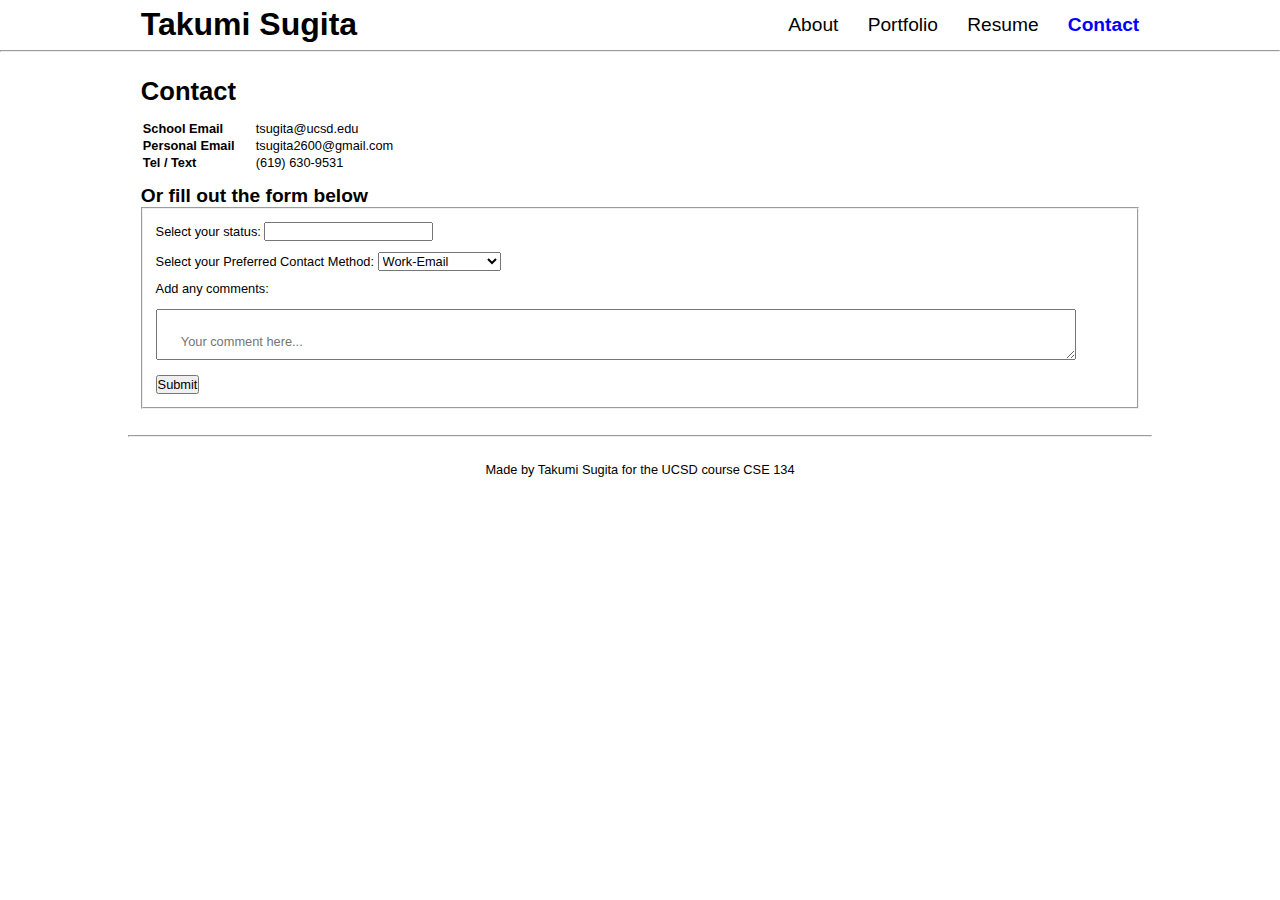
==== contact.html @ 0f28ec0e "Convert website from single page to multi page" ====
<!DOCTYPE html>
<html lang="en">
  <head>
    <meta charset="UTF-8">

    <link rel="stylesheet" type="text/css" href="/styles/style.css">

    <title>Takumi's Portfolio Site</title>
  </head>
  <body>
    <header>
      <div class="header-container">
        <h1><a href="#">Takumi Sugita</a></h1>
        <nav>
          <ul>
            <li><a href="./index.html">About</a></li>
            <li><a href="./portfolio.html">Portfolio</a></li>
            <li><a href="./resume.html">Resume</a></li>
            <li><a href="./contact.html" class="current">Contact</a></li>
          </ul>
        </nav>
        <svg id="nav-hamburger" viewBox="0 0 100 80" width="40" height="10">
          <rect width="100" height="10"></rect>
          <rect y="30" width="100" height="10"></rect>
          <rect y="60" width="100" height="10"></rect>
        </svg>
      </div>
      <hr/>
    </header>

    <main id="contact">
      <h2>Contact</h2>
      <table>
        <tr>
          <td><b>School Email</b></td>
          <td>tsugita@ucsd.edu</td>
        </tr>
        <tr>
          <td><b>Personal Email</b></td>
          <td>tsugita2600@gmail.com</td>
        </tr>
        <tr>
          <td><b>Tel / Text</b></td>
          <td>(619) 630-9531</td>
        </tr>
      </table>

      <h4>Or fill out the form below</h4>
      <form>
        <fieldset>
          <div class="form-content">
          <label for="contact-status">Select your status: </label>
          <datalist id="contact-statuses">
            <option>Recruiter</option>
            <option>Student</option>
            <option>Developer</option>
            <option>Other</option>
          </datalist>
          <input list="contact-statuses" id="contact-status"/>
          <br />
          <label for="contact-method">Select your Preferred Contact Method:</label>
          <select id="contact-method">
            <optgroup label="Email">
              <option value="work-email">Work-Email</option>
              <option value="school-email">School Email</option>
              <option value="personal-email">Personal Email</option>
            </optgroup>
            <optgroup label="Phone">
              <option value="tel">Tel</option>
              <option value="text">Text</option>
            </optgroup>
          </select>
          <br />
          <label for="additional-comment-area">Add any comments:</label>
          <textarea id="additional-comment-area" placeholder="Your comment here..."></textarea>
          <br />
          <button type="submit">Submit</button>
          </div>
        </fieldset>
      </form>
    </main>

    <footer>
      <hr/>
      <p>Made by Takumi Sugita for the UCSD course CSE 134</p>
    </footer>
  </body>
</html>
---- styles/style.css ----
:root {
  --box-shadow-color: rgba(0, 0, 0, 0.4);

  --light-hr: gray;
  --light-text: black;
  --light-nav: hsl(240, 100%, 50%);
  --light-background: white;

  --dark-hr: white;
  --dark-text: white;
  --dark-hover-text: #add8e6;
  --dark-background: black;
  
  --font: 'Helvetica Neue', Helvetica, Arial, sans-serif;
}

* {
  padding: 0;
  margin: 0;
  color: var(--light-text);
  font-size: 1vw;
  font-family: var(--font);
  box-sizing: border-box;
}

body {
  background-color: var(--light-background);
  animation: slide-in 1s;
}

.header-container, main, footer hr {
  width: 100%;
  max-width: 1024px;
  margin: 0 auto;
}

.header-container {
  display: flex;
  align-items: center;
}

h1 {
  padding: 0.5rem 0;
  flex: 1;
}

h2 {
  font-size: 2vw;
}

h4 {
  font-size: 1.5vw;
}

h1 a {
  font-size: 2.5vw;
  text-decoration: none;
  padding: 0.5rem 1rem;
}

nav ul li {
  display: inline-block;
}

nav ul li a {
  padding: 1rem;
  text-decoration: none;
  font-size: 1.5vw;
}

nav ul li a.current {
  font-weight: bold;
  color: var(--light-nav);
}

#nav-hamburger {
  display: none;
}

h1 a:hover,
nav ul li a:hover {
  color: var(--light-nav);
  transition: color 0.5s ease-in-out;
}

#about .grid-container {
  display: grid;
  grid-template-columns: 1fr 2fr;
  grid-template-areas:
    "intro intro"
    "persona bio"
    "hobbies hobbies";
  align-items: center;
  grid-gap: 1rem;
  margin-top: 1rem;
}

#about h2 {
  grid-area: intro;
  text-align: center;
  padding: 3rem 0;
  font-size: 3vw;
}

#about h4 {
  padding-bottom: 0.25rem;
}

#about picture img {
  grid-area: persona;
  display: block;
  max-width: 75%;
  margin: 1em auto;
  object-fit: cover;
  object-position: center;
}

#about .bio-grid {
  grid-area: bio;
  padding: 1rem;
}

#about .bio-grid p {
  padding-bottom: 2rem;
}

table tr td:nth-child(2) {
  padding-left: 1.5rem;
}

#about .hobbies-grid {
  grid-area: hobbies;
  padding: 1rem;
}

#about .hobbies-grid ul {
  padding-left: 1rem;
}

#about, #portfolio, #resume, #contact {
  padding: 2rem 1rem;
}

#portfolio ol {
  padding: 1rem 1.25rem;
}

#portfolio ol li {
  margin-bottom: 1rem;
}

#resume h2, #contact h2 {
  margin-bottom: 1rem;
}

#resume iframe {
  width: 100%;
  height: 80vh;
}

#contact table {
  margin-bottom: 1rem;
}

form .form-content {
  padding: 1rem;
}

form label {
  padding-bottom: 1rem;
  display: inline-block;
}

form textarea {
  display: block;
  width: 95%;
  height: 4rem;
  padding: 2.5%;
}

footer p {
  padding: 2rem 0;
  text-align: center;
}

@media only screen and (max-width: 512px) {
  nav ul li{
    display: block;

  }

  #nav-hamburger {
    display: block;
  }

  .grid-container {
    display: block !important;
  }

  #about picture img {
    margin: 3rem auto;
  }

  #about .hobbies-grid {
    margin-top: 2rem;
  }
}

@keyframes slide-in {
  from {
    opacity: 0;
    transform: translateY(-10px);
  }
  to {
    opacity: 1;
    transform: translateY(0);
  }
}
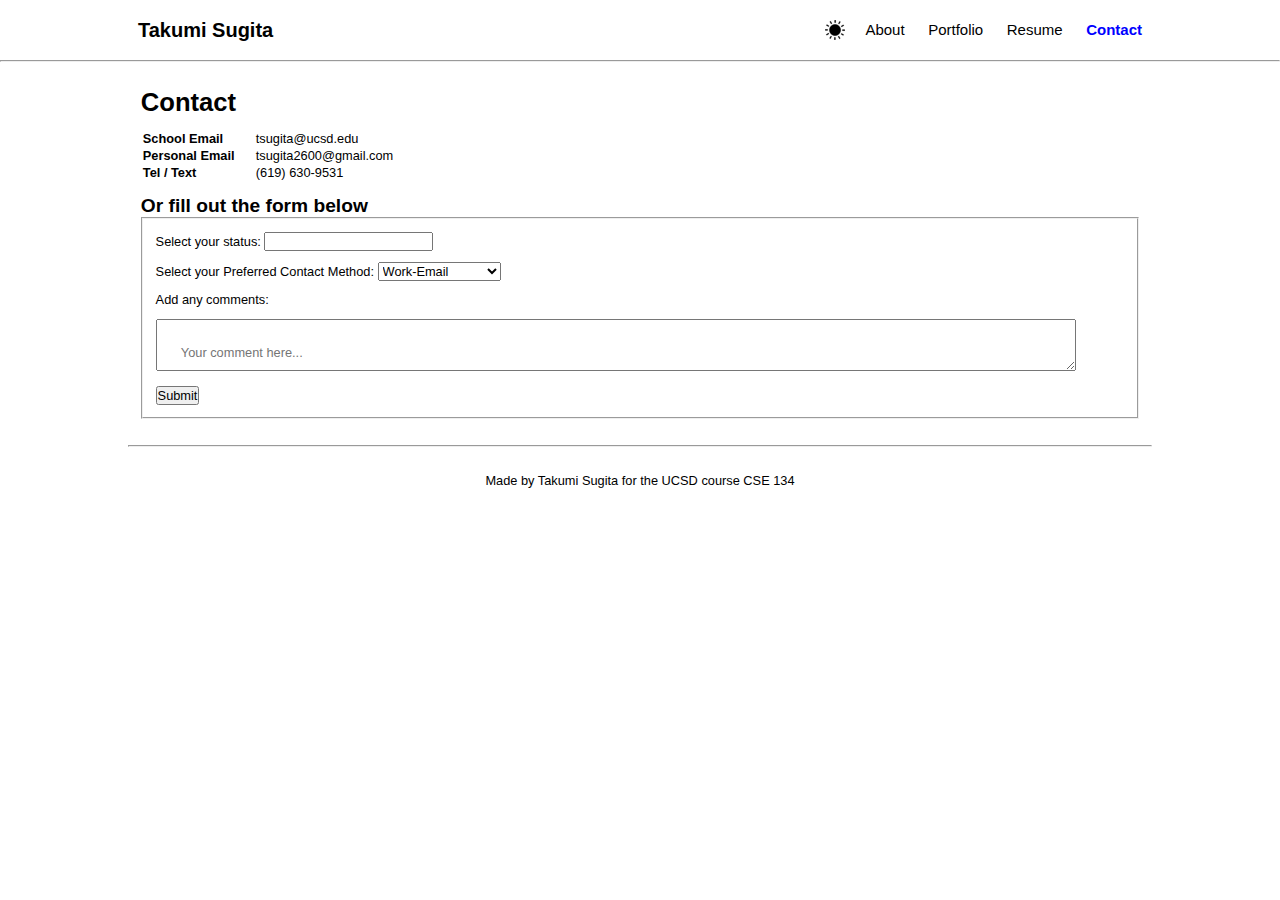
==== commit 9faa79e5: "responsive nav bar" ====
--- a/contact.html
+++ b/contact.html
@@ -2,28 +2,31 @@
 <html lang="en">
   <head>
     <meta charset="UTF-8">
-
+    <meta name="viewport" content="width=device-width, initial-scale=1.0">
     <link rel="stylesheet" type="text/css" href="/styles/style.css">
-
     <title>Takumi's Portfolio Site</title>
   </head>
   <body>
     <header>
       <div class="header-container">
-        <h1><a href="#">Takumi Sugita</a></h1>
         <nav>
+          <input type="checkbox" id="check"/>
+          <label for="check" id="hamburger">
+            <img src="/assets/hamburger.png" id="hamburger-img"/>
+          </label>
+          <h1><a href="/index.html">Takumi Sugita</a></h1>
           <ul>
-            <li><a href="./index.html">About</a></li>
-            <li><a href="./portfolio.html">Portfolio</a></li>
-            <li><a href="./resume.html">Resume</a></li>
-            <li><a href="./contact.html" class="current">Contact</a></li>
+            <li><a href="/index.html">About</a></li>
+            <li><a href="/portfolio.html">Portfolio</a></li>
+            <li><a href="/resume.html">Resume</a></li>
+            <li><a href="/contact.html" class="current">Contact</a></li>
           </ul>
+          <button id="theme-toggler">
+            <span>
+              <img src="/assets/light-mode.png" id="theme-img"/>
+            </span>
+          </button>
         </nav>
-        <svg id="nav-hamburger" viewBox="0 0 100 80" width="40" height="10">
-          <rect width="100" height="10"></rect>
-          <rect y="30" width="100" height="10"></rect>
-          <rect y="60" width="100" height="10"></rect>
-        </svg>
       </div>
       <hr/>
     </header>
--- a/styles/style.css
+++ b/styles/style.css
@@ -1,30 +1,30 @@
 :root {
-  --box-shadow-color: rgba(0, 0, 0, 0.4);
-
-  --light-hr: gray;
-  --light-text: black;
-  --light-nav: hsl(240, 100%, 50%);
-  --light-background: white;
-
-  --dark-hr: white;
-  --dark-text: white;
-  --dark-hover-text: #add8e6;
-  --dark-background: black;
-  
+  --color-hr: gray;
+  --color-text: black;
+  --color-nav: hsl(240, 100%, 50%);
+  --color-background: white;
+
   --font: 'Helvetica Neue', Helvetica, Arial, sans-serif;
+}
+
+.dark-mode {
+  --color-hr: white;
+  --color-text: white;
+  --color-nav: #add8e6;
+  --color-background: black;
 }
 
 * {
   padding: 0;
   margin: 0;
-  color: var(--light-text);
+  color: var(--color-text);
   font-size: 1vw;
   font-family: var(--font);
   box-sizing: border-box;
 }
 
 body {
-  background-color: var(--light-background);
+  background-color: var(--color-background);
   animation: slide-in 1s;
 }
 
@@ -34,65 +34,100 @@
   margin: 0 auto;
 }
 
-.header-container {
+h2 {
+  font-size: 2vw;
+}
+
+h4 {
+  font-size: 1.5vw;
+}
+
+nav {
+  height: 60px;
+  width: 100%;
+}
+
+nav * {
+  height: 60px;
+  line-height: 60px;
+}
+
+h1 {
+  padding: 0 10px;
+  display: inline-block;
+}
+
+h1 a {
+  font-size: 20px;
+  text-decoration: none;
+}
+
+nav ul {
+  width: 100%;
+  height: 100vh;
+  position: fixed;
+  background-color: var(--color-background);
+  text-align: center;
+  top: -100%;
+  transition: top 0.1s;
+}
+
+nav ul li a {
+  padding: 0 10px;
+  text-decoration: none;
+  font-size: 15px;
+}
+
+nav ul li a.current {
+  font-weight: bold;
+  color: var(--color-nav);
+}
+
+h1 a:hover,
+nav ul li a:hover {
+  color: var(--color-nav);
+  transition: color 0.25s ease-in-out;
+}
+
+#theme-toggler {
+  border: 0;
+  background: none;
+  float: right;
+  cursor: pointer;
+  padding: 0 10px;
+}
+
+#theme-toggler > span {
   display: flex;
   align-items: center;
 }
 
-h1 {
-  padding: 0.5rem 0;
-  flex: 1;
-}
-
-h2 {
-  font-size: 2vw;
-}
-
-h4 {
-  font-size: 1.5vw;
-}
-
-h1 a {
-  font-size: 2.5vw;
-  text-decoration: none;
-  padding: 0.5rem 1rem;
-}
-
-nav ul li {
-  display: inline-block;
-}
-
-nav ul li a {
-  padding: 1rem;
-  text-decoration: none;
-  font-size: 1.5vw;
-}
-
-nav ul li a.current {
-  font-weight: bold;
-  color: var(--light-nav);
-}
-
-#nav-hamburger {
+#theme-img {
+  height: 20px;
+}
+
+#check {
   display: none;
 }
 
-h1 a:hover,
-nav ul li a:hover {
-  color: var(--light-nav);
-  transition: color 0.5s ease-in-out;
+#hamburger {
+  float: right;
+  cursor: pointer;
+  padding: 0 10px;
+  display: flex;
+  align-items: center;
+}
+
+#hamburger-img {
+  height: 20px;
+}
+
+#check:checked ~ ul {
+  top: 60px;
 }
 
 #about .grid-container {
-  display: grid;
-  grid-template-columns: 1fr 2fr;
-  grid-template-areas:
-    "intro intro"
-    "persona bio"
-    "hobbies hobbies";
-  align-items: center;
-  grid-gap: 1rem;
-  margin-top: 1rem;
+  display: block;
 }
 
 #about h2 {
@@ -107,10 +142,9 @@
 }
 
 #about picture img {
-  grid-area: persona;
   display: block;
   max-width: 75%;
-  margin: 1em auto;
+  margin: 3rem auto;
   object-fit: cover;
   object-position: center;
 }
@@ -129,8 +163,8 @@
 }
 
 #about .hobbies-grid {
-  grid-area: hobbies;
   padding: 1rem;
+  margin-top: 2rem;
 }
 
 #about .hobbies-grid ul {
@@ -183,26 +217,67 @@
   text-align: center;
 }
 
-@media only screen and (max-width: 512px) {
-  nav ul li{
-    display: block;
-
-  }
-
-  #nav-hamburger {
-    display: block;
-  }
-
-  .grid-container {
-    display: block !important;
+@media only screen and (min-width: 512px) {
+  nav ul {
+    float: right;
+    width: auto;
+    height: 60px;
+    position: relative;
+    top: 0;
+  }
+  
+  nav ul li {
+    display: inline-block;
+  }
+
+  #hamburger {
+    display: none;
+  }
+
+  #about .grid-container {
+    display: grid;
+    grid-template-columns: 1fr 2fr;
+    grid-template-areas:
+      "intro intro"
+      "persona bio"
+      "hobbies hobbies";
+    align-items: center;
+    grid-gap: 1rem;
+    margin-top: 1rem;
+  }
+
+  #about h2 {
+    grid-area: intro;
   }
 
   #about picture img {
-    margin: 3rem auto;
+    grid-area: persona;
+    margin: 1rem auto;
+  }
+
+  #about .bio-grid {
+    grid-area: bio;
   }
 
   #about .hobbies-grid {
-    margin-top: 2rem;
+    grid-area: hobbies;
+    margin-top: 0;
+  }
+}
+
+@media only screen and (min-width: 1536px) {
+  .header-container, main, footer hr {
+    width: 100%;
+    max-width: 1536px;
+    margin: 0 auto;
+  }
+}
+
+@media only screen and (min-width: 2048px) {
+  .header-container, main, footer hr {
+    width: 100%;
+    max-width: 2048px;
+    margin: 0 auto;
   }
 }
 
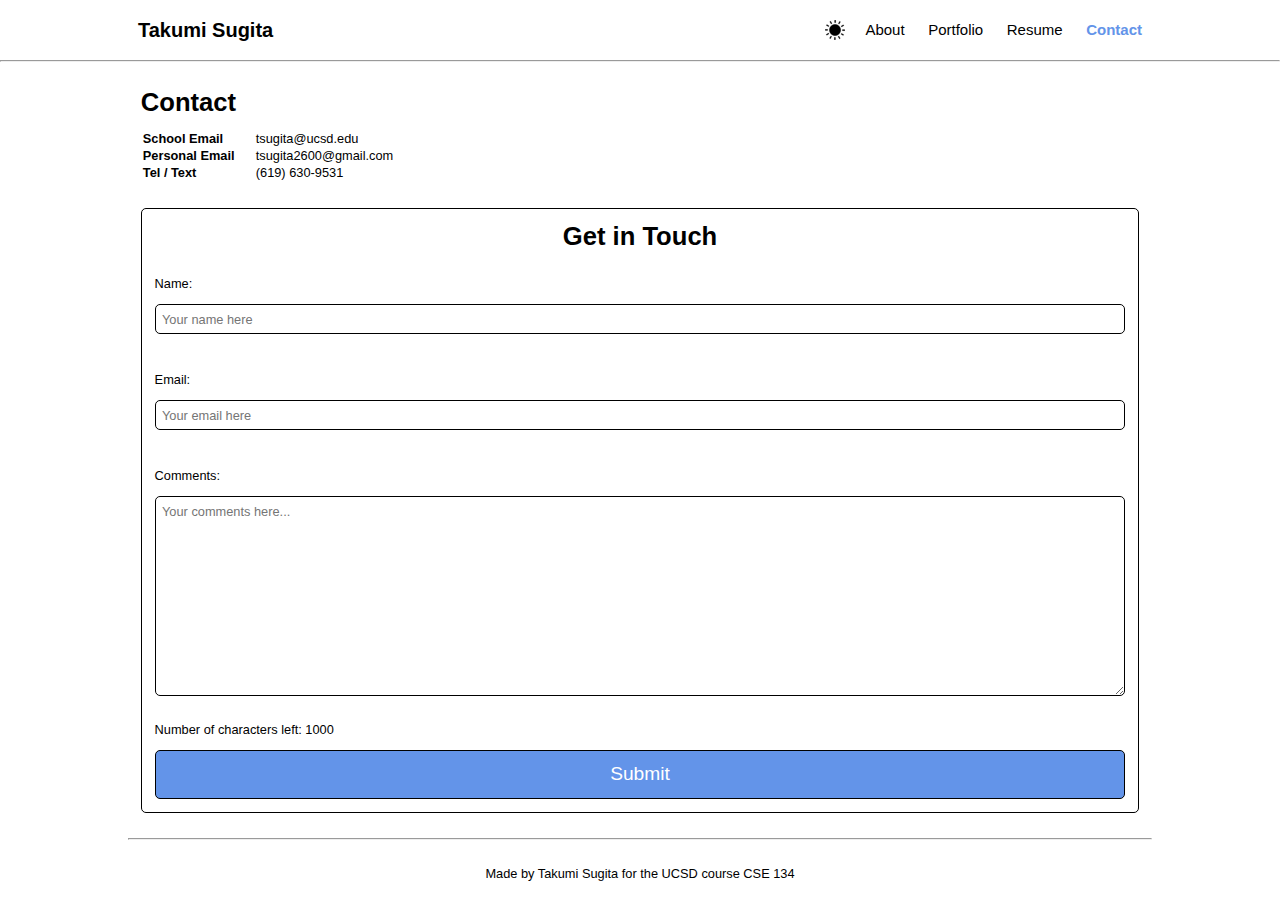
==== commit 26e28cce: "contact form error message feature" ====
--- a/contact.html
+++ b/contact.html
@@ -48,38 +48,23 @@
         </tr>
       </table>
 
-      <h4>Or fill out the form below</h4>
-      <form>
-        <fieldset>
-          <div class="form-content">
-          <label for="contact-status">Select your status: </label>
-          <datalist id="contact-statuses">
-            <option>Recruiter</option>
-            <option>Student</option>
-            <option>Developer</option>
-            <option>Other</option>
-          </datalist>
-          <input list="contact-statuses" id="contact-status"/>
-          <br />
-          <label for="contact-method">Select your Preferred Contact Method:</label>
-          <select id="contact-method">
-            <optgroup label="Email">
-              <option value="work-email">Work-Email</option>
-              <option value="school-email">School Email</option>
-              <option value="personal-email">Personal Email</option>
-            </optgroup>
-            <optgroup label="Phone">
-              <option value="tel">Tel</option>
-              <option value="text">Text</option>
-            </optgroup>
-          </select>
-          <br />
-          <label for="additional-comment-area">Add any comments:</label>
-          <textarea id="additional-comment-area" placeholder="Your comment here..."></textarea>
-          <br />
-          <button type="submit">Submit</button>
-          </div>
-        </fieldset>
+      <form action="https://httpbin.org/post" method="post">
+        <h2>Get in Touch</h2>
+        <label for="name">Name:</label>
+        <input type="text" id="name" name="name" placeholder="Your name here" required>
+        <output for="name" id="nameError"></output>
+        <output for="name" id="nameInfo"></output>
+        <label for="email">Email:</label>
+        <input type="email" id="email" name="email" placeholder="Your email here" required>
+        <output for="email" id="emailError"></output>
+        <output for="email" id="emailInfo"></output>
+        <label for="comments">Comments:</label>
+        <textarea id="comments" name="comments" placeholder="Your comments here..." maxlength="1000" pattern="^[\x20-\x7E]+$" required></textarea>
+        <output for="comments" id="commentsError"></output>  
+        <output for="comments" id="commentsInfo"></output>       
+        <input type="hidden" id="possible_bot" name="possible_bot" value="true">
+        <input type="hidden" id="form_errors" name="form_errors" value="[]">
+        <input type="submit" value="Submit">
       </form>
     </main>
 
@@ -87,5 +72,8 @@
       <hr/>
       <p>Made by Takumi Sugita for the UCSD course CSE 134</p>
     </footer>
+
+    <script src="/scripts/script.js"></script>
+    <script src="/scripts/form.js"></script>
   </body>
 </html>--- a/styles/style.css
+++ b/styles/style.css
@@ -1,8 +1,10 @@
 :root {
   --color-hr: gray;
   --color-text: black;
-  --color-nav: hsl(240, 100%, 50%);
+  --color-nav: hsl(218, 75%, 65%);
   --color-background: white;
+  --color-error: red;
+  --color-form-text: black;
 
   --font: 'Helvetica Neue', Helvetica, Arial, sans-serif;
 }
@@ -90,6 +92,7 @@
 }
 
 #theme-toggler {
+  display: none;
   border: 0;
   background: none;
   float: right;
@@ -193,23 +196,51 @@
 }
 
 #contact table {
-  margin-bottom: 1rem;
-}
-
-form .form-content {
+  margin-bottom: 2rem;
+}
+
+#contact form h2 {
+  text-align: center;
+}
+
+#contact form {
+  border: 1px solid var(--color-text);
+  border-radius: 5px;
+  display: flex;
+  flex-direction: column;
+  width: 100%;
   padding: 1rem;
-}
-
-form label {
-  padding-bottom: 1rem;
-  display: inline-block;
-}
-
-form textarea {
-  display: block;
-  width: 95%;
-  height: 4rem;
-  padding: 2.5%;
+  row-gap: 1rem;
+}
+
+#contact form * {
+  width: 100%;
+}
+
+#contact form input, #contact form textarea {
+  border-radius: 5px;
+  border: 1px solid var(--color-text);
+  padding: 0.5rem;
+  color: var(--color-form-text);
+}
+
+#contact form textarea {
+  min-height: 200px;
+}
+
+#contact form p strong {
+  font-weight: normal;
+}
+
+#commentsError {
+  color: var(--color-error);
+}
+
+#contact form input[type="submit"] {
+  background-color: var(--color-nav);
+  color: var(--color-background);
+  padding: 1rem 0.5rem;
+  font-size: 1.5vw;
 }
 
 footer p {
